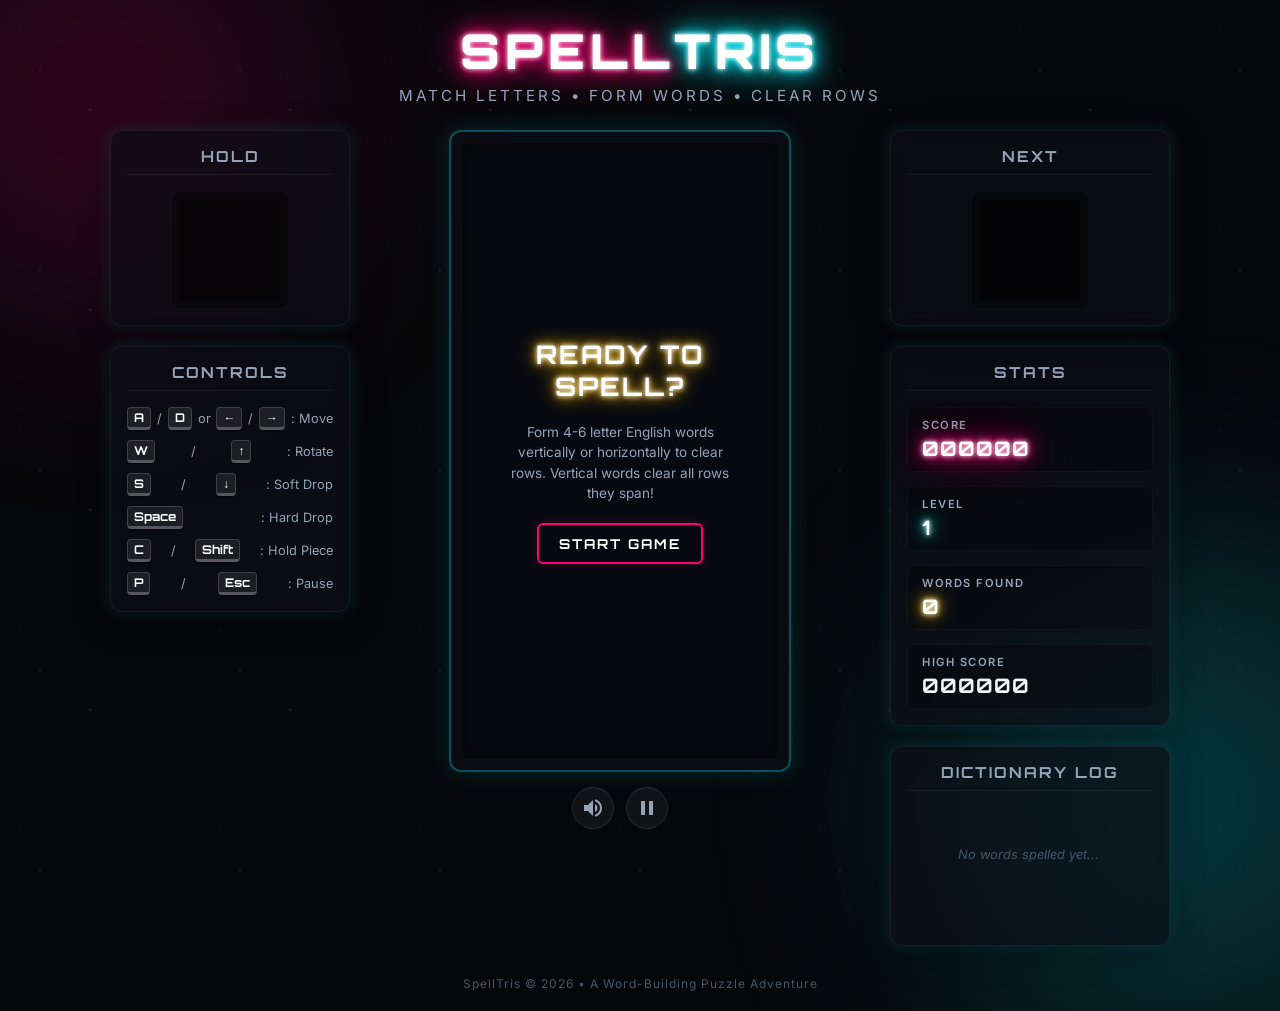
==== index.html @ 6c7e1a7a "Release: first_stable_version" ====
<!DOCTYPE html>
<html lang="en">
<head>
    <meta charset="UTF-8">
    <meta name="viewport" content="width=device-width, initial-scale=1.0">
    <title>SpellTris - The Word-Building Tetris Game</title>
    <meta name="description" content="A unique Tetris variant where rows are cleared by forming 4-6 letter words vertically or horizontally. Rotate letters, clear lines, and trigger massive cascades!">
    <link rel="stylesheet" href="style.css">
    <!-- Google Fonts -->
    <link rel="preconnect" href="https://fonts.googleapis.com">
    <link rel="preconnect" href="https://fonts.gstatic.com" crossorigin>
    <link href="https://fonts.googleapis.com/css2?family=Inter:wght@300;400;600;700&family=Orbitron:wght@400;700;900&display=swap" rel="stylesheet">
</head>
<body>
    <div class="stars"></div>
    <div class="glowing-orb orb-1"></div>
    <div class="glowing-orb orb-2"></div>

    <div class="app-container">
        <header>
            <h1 id="game-title" class="neon-text-magenta">SPELL<span class="neon-text-cyan">TRIS</span></h1>
            <p class="subtitle">Match Letters • Form Words • Clear Rows</p>
        </header>

        <main class="game-layout">
            <!-- Left Column: Hold and Instructions -->
            <section class="side-panel left-panel">
                <div class="panel-card glass-panel" id="hold-panel">
                    <h2 class="panel-title">HOLD</h2>
                    <div class="canvas-container">
                        <canvas id="hold-canvas" width="100" height="100"></canvas>
                    </div>
                </div>

                <div class="panel-card glass-panel instruction-card">
                    <h2 class="panel-title">CONTROLS</h2>
                    <ul class="control-list">
                        <li><span class="key">A</span> / <span class="key">D</span> or <span class="key">←</span> / <span class="key">→</span> : Move</li>
                        <li><span class="key">W</span> / <span class="key">↑</span> : Rotate</li>
                        <li><span class="key">S</span> / <span class="key">↓</span> : Soft Drop</li>
                        <li><span class="key">Space</span> : Hard Drop</li>
                        <li><span class="key">C</span> / <span class="key">Shift</span> : Hold Piece</li>
                        <li><span class="key">P</span> / <span class="key">Esc</span> : Pause</li>
                    </ul>
                </div>
            </section>

            <!-- Center Column: Main Game Grid -->
            <section class="center-panel">
                <div class="board-wrapper glass-panel">
                    <div class="canvas-container main-board-container">
                        <canvas id="game-canvas" width="300" height="600"></canvas>
                        
                        <!-- Overlay Screens -->
                        <div id="start-screen" class="overlay-screen active">
                            <h2 class="neon-text-gold">READY TO SPELL?</h2>
                            <p class="overlay-desc">Form 4-6 letter English words vertically or horizontally to clear rows. Vertical words clear all rows they span!</p>
                            <button id="start-btn" class="cyber-btn neon-border-magenta">START GAME</button>
                        </div>

                        <div id="pause-screen" class="overlay-screen">
                            <h2 class="neon-text-cyan">GAME PAUSED</h2>
                            <p class="overlay-desc">Press P or Resume to continue spelling</p>
                            <button id="resume-btn" class="cyber-btn neon-border-cyan">RESUME</button>
                        </div>

                        <div id="gameover-screen" class="overlay-screen">
                            <h2 class="neon-text-red">GAME OVER</h2>
                            <p class="overlay-desc">Your stack hit the ceiling!</p>
                            <div class="final-stats">
                                <p>Score: <span id="final-score" class="stat-highlight">0</span></p>
                                <p>Words Found: <span id="final-words" class="stat-highlight">0</span></p>
                            </div>
                            <button id="restart-btn" class="cyber-btn neon-border-gold">PLAY AGAIN</button>
                        </div>
                    </div>
                </div>
                
                <div class="quick-controls">
                    <button id="audio-toggle-btn" class="icon-btn" title="Toggle Sound">
                        <svg id="sound-icon-on" viewBox="0 0 24 24" width="24" height="24">
                            <path fill="currentColor" d="M14,3.23V5.29C16.89,6.15 19,8.83 19,12C19,15.17 16.89,17.85 14,18.71V20.77C18.07,19.86 21,16.28 21,12C21,7.72 18.07,4.14 14,3.23M16.5,12C16.5,10.23 15.5,8.71 14,7.97V16C15.5,15.29 16.5,13.77 16.5,12M3,9V15H7L12,20V4L7,9H3Z" />
                        </svg>
                        <svg id="sound-icon-off" viewBox="0 0 24 24" width="24" height="24" class="hidden">
                            <path fill="currentColor" d="M12,4L7,9H3V15H7L12,20V4M16.5,12A4.5,4.5 0 0,0 14,7.97V10.18L16.45,12.63C16.48,12.42 16.5,12.21 16.5,12M19,12C19,12.94 18.8,13.82 18.46,14.64L19.97,16.15C20.62,14.91 21,13.5 21,12A9,9 0 0,0 14,3.23V5.29C16.89,6.15 19,8.83 19,12M4.27,3L3,4.27L7.73,9H3V15H7L12,20V13.27L16.25,17.53C15.58,18.04 14.83,18.44 14,18.64V20.7C15.38,20.44 16.63,19.78 17.68,18.9L20.73,21.95L22,20.68L4.27,3Z" />
                        </svg>
                    </button>
                    <button id="pause-toggle-btn" class="icon-btn" title="Pause Game">
                        <svg id="pause-icon" viewBox="0 0 24 24" width="24" height="24">
                            <path fill="currentColor" d="M14,19H18V5H14M6,19H10V5H6V19Z" />
                        </svg>
                        <svg id="play-icon" viewBox="0 0 24 24" width="24" height="24" class="hidden">
                            <path fill="currentColor" d="M8,5.14V19.14L19,12.14L8,5.14Z" />
                        </svg>
                    </button>
                </div>
            </section>

            <!-- Right Column: Next Piece, Stats and Found Words -->
            <section class="side-panel right-panel">
                <div class="panel-card glass-panel" id="next-panel">
                    <h2 class="panel-title">NEXT</h2>
                    <div class="canvas-container">
                        <canvas id="next-canvas" width="100" height="100"></canvas>
                    </div>
                </div>

                <div class="panel-card glass-panel" id="stats-panel">
                    <h2 class="panel-title">STATS</h2>
                    <div class="stats-grid">
                        <div class="stat-item">
                            <span class="stat-label">SCORE</span>
                            <span id="score-val" class="stat-value neon-text-magenta">000000</span>
                        </div>
                        <div class="stat-item">
                            <span class="stat-label">LEVEL</span>
                            <span id="level-val" class="stat-value neon-text-cyan">1</span>
                        </div>
                        <div class="stat-item">
                            <span class="stat-label">WORDS FOUND</span>
                            <span id="words-val" class="stat-value neon-text-gold">0</span>
                        </div>
                        <div class="stat-item">
                            <span class="stat-label">HIGH SCORE</span>
                            <span id="high-score-val" class="stat-value">000000</span>
                        </div>
                    </div>
                </div>

                <div class="panel-card glass-panel" id="words-panel">
                    <h2 class="panel-title">DICTIONARY LOG</h2>
                    <div class="words-log-container">
                        <div id="words-log-empty" class="words-log-placeholder">No words spelled yet...</div>
                        <ul id="words-log-list" class="words-log-list"></ul>
                    </div>
                </div>
            </section>
        </main>

        <footer class="game-footer">
            <p>SpellTris © 2026 • A Word-Building Puzzle Adventure</p>
        </footer>
    </div>

    <!-- Alert / Toast for word clears -->
    <div id="word-alert" class="word-alert-banner hidden">
        <span id="alert-word-text">WORD!</span>
        <span id="alert-word-points">+100 PTS</span>
    </div>

    <!-- Load Game Files -->
    <script src="words.js"></script>
    <script src="game.js"></script>
</body>
</html>
---- style.css ----
:root {
    --bg-color: #06070a;
    --panel-bg: rgba(13, 15, 24, 0.7);
    --panel-border: rgba(255, 255, 255, 0.06);
    --panel-border-glow: rgba(0, 240, 255, 0.15);
    
    --neon-cyan: #00f0ff;
    --neon-magenta: #ff0077;
    --neon-gold: #ffb700;
    --neon-red: #ff2a2a;
    --neon-green: #05ff85;
    
    --text-primary: #f1f5f9;
    --text-secondary: #94a3b8;
    --text-dark: #475569;
}

* {
    box-sizing: border-box;
    margin: 0;
    padding: 0;
}

body {
    background-color: var(--bg-color);
    color: var(--text-primary);
    font-family: 'Inter', sans-serif;
    min-height: 100vh;
    overflow-x: hidden;
    position: relative;
    display: flex;
    justify-content: center;
    align-items: center;
}

/* Background effects */
.stars {
    position: fixed;
    top: 0;
    left: 0;
    width: 100%;
    height: 100%;
    z-index: -3;
    background-image: 
        radial-gradient(1px 1px at 20px 30px, #eee, rgba(0,0,0,0)),
        radial-gradient(1.5px 1.5px at 40px 70px, #fff, rgba(0,0,0,0)),
        radial-gradient(2px 2px at 90px 110px, #ddd, rgba(0,0,0,0)),
        radial-gradient(1px 1px at 150px 200px, #eee, rgba(0,0,0,0));
    background-repeat: repeat;
    background-size: 200px 200px;
    opacity: 0.15;
}

.glowing-orb {
    position: fixed;
    border-radius: 50%;
    filter: blur(120px);
    z-index: -2;
    opacity: 0.2;
    pointer-events: none;
    animation: float 20s infinite alternate ease-in-out;
}

.orb-1 {
    width: 400px;
    height: 400px;
    background: var(--neon-magenta);
    top: -100px;
    left: -100px;
}

.orb-2 {
    width: 500px;
    height: 500px;
    background: var(--neon-cyan);
    bottom: -150px;
    right: -150px;
    animation-delay: -5s;
}

@keyframes float {
    0% { transform: translate(0, 0) scale(1); }
    100% { transform: translate(50px, 50px) scale(1.1); }
}

/* Main Layout */
.app-container {
    width: 100%;
    max-width: 1100px;
    padding: 20px;
    display: flex;
    flex-direction: column;
    gap: 20px;
}

header {
    text-align: center;
    margin-bottom: 5px;
}

#game-title {
    font-family: 'Orbitron', sans-serif;
    font-size: 3rem;
    font-weight: 900;
    letter-spacing: 5px;
    margin-bottom: 5px;
}

.neon-text-magenta {
    color: #fff;
    text-shadow: 
        0 0 5px #fff,
        0 0 10px var(--neon-magenta),
        0 0 20px var(--neon-magenta),
        0 0 40px var(--neon-magenta);
}

.neon-text-cyan {
    color: #fff;
    text-shadow: 
        0 0 5px #fff,
        0 0 10px var(--neon-cyan),
        0 0 20px var(--neon-cyan),
        0 0 40px var(--neon-cyan);
}

.neon-text-gold {
    color: #fff;
    text-shadow: 
        0 0 5px #fff,
        0 0 10px var(--neon-gold),
        0 0 20px var(--neon-gold);
}

.neon-text-red {
    color: #fff;
    text-shadow: 
        0 0 5px #fff,
        0 0 10px var(--neon-red),
        0 0 20px var(--neon-red);
}

.subtitle {
    color: var(--text-secondary);
    font-size: 0.95rem;
    letter-spacing: 3px;
    text-transform: uppercase;
}

/* Game Interface */
.game-layout {
    display: grid;
    grid-template-columns: 240px 1fr 280px;
    gap: 20px;
    align-items: start;
}

/* Glass Panels */
.glass-panel {
    background: var(--panel-bg);
    border: 1px solid var(--panel-border);
    border-radius: 12px;
    box-shadow: 
        0 8px 32px 0 rgba(0, 0, 0, 0.4),
        0 0 15px var(--panel-border-glow);
    backdrop-filter: blur(10px);
    -webkit-backdrop-filter: blur(10px);
    overflow: hidden;
}

.panel-card {
    padding: 16px;
    display: flex;
    flex-direction: column;
    align-items: center;
    gap: 12px;
}

.panel-title {
    font-family: 'Orbitron', sans-serif;
    font-size: 0.95rem;
    font-weight: 700;
    letter-spacing: 2px;
    color: var(--text-secondary);
    width: 100%;
    text-align: center;
    border-bottom: 1px solid rgba(255, 255, 255, 0.05);
    padding-bottom: 8px;
    margin-bottom: 4px;
}

/* Side Panels */
.side-panel {
    display: flex;
    flex-direction: column;
    gap: 20px;
}

/* Canvas Containers */
.canvas-container {
    background: rgba(0, 0, 0, 0.4);
    border-radius: 8px;
    border: 1px solid rgba(255, 255, 255, 0.03);
    padding: 8px;
    display: flex;
    justify-content: center;
    align-items: center;
}

/* Instructions */
.instruction-card {
    align-items: flex-start;
}

.control-list {
    list-style: none;
    display: flex;
    flex-direction: column;
    gap: 10px;
    font-size: 0.8rem;
    width: 100%;
}

.control-list li {
    display: flex;
    justify-content: space-between;
    align-items: center;
    color: var(--text-secondary);
}

.key {
    background: rgba(255, 255, 255, 0.08);
    border: 1px solid rgba(255, 255, 255, 0.15);
    border-bottom: 3px solid rgba(255, 255, 255, 0.25);
    border-radius: 4px;
    padding: 2px 6px;
    font-family: 'Orbitron', sans-serif;
    font-size: 0.75rem;
    font-weight: 700;
    color: #fff;
    box-shadow: 0 2px 0 rgba(0,0,0,0.3);
}

/* Center Panel (Board) */
.center-panel {
    display: flex;
    flex-direction: column;
    align-items: center;
    gap: 15px;
}

.board-wrapper {
    position: relative;
    border: 2px solid rgba(0, 240, 255, 0.3);
    box-shadow: 0 0 25px rgba(0, 240, 255, 0.15);
    padding: 10px;
}

.main-board-container {
    position: relative;
}

/* Overlay Screen inside Canvas container */
.overlay-screen {
    position: absolute;
    top: 8px;
    left: 8px;
    right: 8px;
    bottom: 8px;
    background: rgba(8, 10, 18, 0.92);
    border-radius: 6px;
    z-index: 10;
    display: flex;
    flex-direction: column;
    justify-content: center;
    align-items: center;
    gap: 20px;
    padding: 24px;
    text-align: center;
    opacity: 0;
    pointer-events: none;
    transition: opacity 0.3s ease;
}

.overlay-screen.active {
    opacity: 1;
    pointer-events: all;
}

.overlay-screen h2 {
    font-family: 'Orbitron', sans-serif;
    font-size: 1.6rem;
    letter-spacing: 2px;
}

.overlay-desc {
    font-size: 0.85rem;
    color: var(--text-secondary);
    line-height: 1.5;
    max-width: 240px;
}

.final-stats {
    background: rgba(255, 255, 255, 0.03);
    border: 1px solid rgba(255, 255, 255, 0.05);
    border-radius: 8px;
    padding: 12px 24px;
    display: flex;
    flex-direction: column;
    gap: 8px;
    font-size: 0.9rem;
    width: 80%;
}

.stat-highlight {
    font-family: 'Orbitron', sans-serif;
    font-weight: 700;
    color: var(--neon-gold);
}

/* Cyber Button */
.cyber-btn {
    font-family: 'Orbitron', sans-serif;
    font-size: 0.85rem;
    font-weight: 700;
    letter-spacing: 2px;
    color: #fff;
    background: transparent;
    border: 2px solid transparent;
    padding: 10px 20px;
    border-radius: 6px;
    cursor: pointer;
    transition: all 0.2s ease;
    outline: none;
}

.neon-border-magenta {
    border-color: var(--neon-magenta);
    box-shadow: 0 0 10px rgba(255, 0, 119, 0.2);
}

.neon-border-magenta:hover {
    background: var(--neon-magenta);
    box-shadow: 0 0 20px rgba(255, 0, 119, 0.5);
    transform: scale(1.05);
}

.neon-border-cyan {
    border-color: var(--neon-cyan);
    box-shadow: 0 0 10px rgba(0, 240, 255, 0.2);
}

.neon-border-cyan:hover {
    background: var(--neon-cyan);
    color: #000;
    box-shadow: 0 0 20px rgba(0, 240, 255, 0.5);
    transform: scale(1.05);
}

.neon-border-gold {
    border-color: var(--neon-gold);
    box-shadow: 0 0 10px rgba(255, 183, 0, 0.2);
}

.neon-border-gold:hover {
    background: var(--neon-gold);
    color: #000;
    box-shadow: 0 0 20px rgba(255, 183, 0, 0.5);
    transform: scale(1.05);
}

/* Quick Controls */
.quick-controls {
    display: flex;
    gap: 12px;
    justify-content: center;
}

.icon-btn {
    background: rgba(255, 255, 255, 0.05);
    border: 1px solid rgba(255, 255, 255, 0.1);
    color: var(--text-secondary);
    padding: 8px;
    border-radius: 50%;
    cursor: pointer;
    display: flex;
    justify-content: center;
    align-items: center;
    transition: all 0.2s ease;
}

.icon-btn:hover {
    color: #fff;
    background: rgba(255, 255, 255, 0.12);
    border-color: var(--neon-cyan);
    box-shadow: 0 0 10px rgba(0, 240, 255, 0.3);
}

.hidden {
    display: none !important;
}

/* Stats panel */
.stats-grid {
    display: flex;
    flex-direction: column;
    gap: 14px;
    width: 100%;
}

.stat-item {
    display: flex;
    flex-direction: column;
    gap: 4px;
    background: rgba(0, 0, 0, 0.25);
    border: 1px solid rgba(255, 255, 255, 0.03);
    border-radius: 6px;
    padding: 10px 14px;
}

.stat-label {
    font-size: 0.7rem;
    font-weight: 600;
    color: var(--text-secondary);
    letter-spacing: 1.5px;
}

.stat-value {
    font-family: 'Orbitron', sans-serif;
    font-size: 1.25rem;
    font-weight: 700;
    letter-spacing: 1px;
}

/* Dictionary Log */
#words-panel {
    flex-grow: 1;
    min-height: 200px;
    width: 100%;
}

.words-log-container {
    width: 100%;
    max-height: 180px;
    overflow-y: auto;
    display: flex;
    flex-direction: column;
    gap: 8px;
    padding-right: 4px;
}

/* Custom scrollbar for word list */
.words-log-container::-webkit-scrollbar {
    width: 4px;
}

.words-log-container::-webkit-scrollbar-track {
    background: rgba(255, 255, 255, 0.02);
    border-radius: 2px;
}

.words-log-container::-webkit-scrollbar-thumb {
    background: rgba(0, 240, 255, 0.3);
    border-radius: 2px;
}

.words-log-container::-webkit-scrollbar-thumb:hover {
    background: rgba(0, 240, 255, 0.6);
}

.words-log-placeholder {
    color: var(--text-dark);
    font-size: 0.8rem;
    text-align: center;
    margin-top: 40px;
    font-style: italic;
}

.words-log-list {
    list-style: none;
    display: flex;
    flex-direction: column;
    gap: 6px;
}

.words-log-list li {
    display: flex;
    justify-content: space-between;
    align-items: center;
    background: rgba(255, 255, 255, 0.02);
    border-left: 3px solid var(--neon-gold);
    border-radius: 0 4px 4px 0;
    padding: 6px 10px;
    font-size: 0.8rem;
    animation: slideIn 0.3s ease forwards;
}

@keyframes slideIn {
    from { opacity: 0; transform: translateX(10px); }
    to { opacity: 1; transform: translateX(0); }
}

.word-name {
    font-family: 'Orbitron', sans-serif;
    font-weight: 700;
    letter-spacing: 1px;
    color: #fff;
}

.word-score {
    color: var(--neon-gold);
    font-weight: 600;
}

/* Word Alert Banner (Toast) */
.word-alert-banner {
    position: fixed;
    top: 30px;
    left: 50%;
    transform: translateX(-50%) translateY(-50px);
    background: rgba(8, 10, 18, 0.95);
    border: 2px solid var(--neon-gold);
    box-shadow: 
        0 0 20px rgba(255, 183, 0, 0.3),
        0 10px 40px rgba(0, 0, 0, 0.5);
    border-radius: 30px;
    padding: 12px 28px;
    display: flex;
    align-items: center;
    gap: 15px;
    z-index: 100;
    pointer-events: none;
    opacity: 0;
    transition: all 0.4s cubic-bezier(0.175, 0.885, 0.32, 1.275);
}

.word-alert-banner.active {
    transform: translateX(-50%) translateY(0);
    opacity: 1;
}

#alert-word-text {
    font-family: 'Orbitron', sans-serif;
    font-size: 1.4rem;
    font-weight: 900;
    letter-spacing: 2px;
    color: #fff;
    text-shadow: 0 0 10px var(--neon-gold);
}

#alert-word-points {
    color: var(--neon-green);
    font-size: 0.95rem;
    font-weight: 700;
    letter-spacing: 1px;
}

/* Footer styling */
.game-footer {
    text-align: center;
    color: var(--text-dark);
    font-size: 0.75rem;
    letter-spacing: 1px;
    margin-top: 10px;
}

/* Media Queries for Responsiveness */
@media (max-width: 900px) {
    .game-layout {
        grid-template-columns: 1fr;
        gap: 15px;
    }
    
    .side-panel.left-panel {
        order: 2;
        flex-direction: row;
    }
    
    .side-panel.right-panel {
        order: 3;
        flex-direction: row;
    }
    
    #hold-panel, .instruction-card, #next-panel, #stats-panel, #words-panel {
        flex: 1;
        min-height: auto;
    }
    
    .words-log-container {
        max-height: 120px;
    }
}
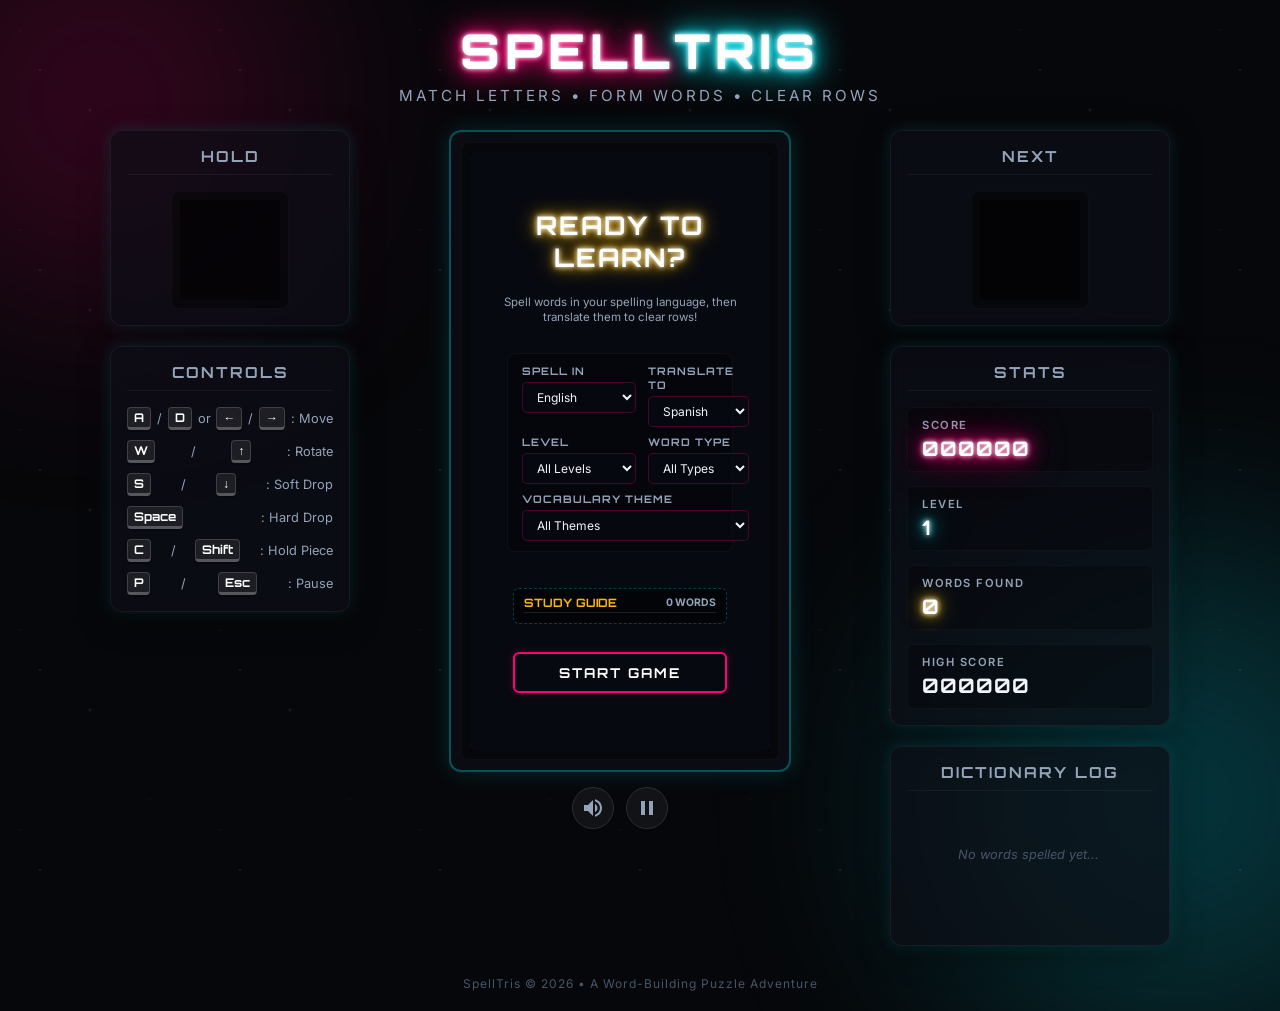
==== commit 7c0d9e63: "Implement SpellTris Language Learning Edition with dynamic study guide and targeted letter bag" ====
--- a/index.html
+++ b/index.html
@@ -53,15 +53,108 @@
                         
                         <!-- Overlay Screens -->
                         <div id="start-screen" class="overlay-screen active">
-                            <h2 class="neon-text-gold">READY TO SPELL?</h2>
-                            <p class="overlay-desc">Form 4-6 letter English words vertically or horizontally to clear rows. Vertical words clear all rows they span!</p>
-                            <button id="start-btn" class="cyber-btn neon-border-magenta">START GAME</button>
+                            <h2 class="neon-text-gold" style="margin-bottom: 2px;">READY TO LEARN?</h2>
+                            <p class="overlay-desc" style="font-size: 0.72rem; margin-bottom: 8px; line-height: 1.3;">Spell words in your spelling language, then translate them to clear rows!</p>
+                            
+                            <div class="setup-grid">
+                                <div class="setup-item">
+                                    <label for="lang-from">SPELL IN</label>
+                                    <select id="lang-from" class="cyber-select">
+                                        <option value="en" selected>English</option>
+                                        <option value="es">Spanish</option>
+                                        <option value="de">German</option>
+                                    </select>
+                                </div>
+                                <div class="setup-item">
+                                    <label for="lang-to">TRANSLATE TO</label>
+                                    <select id="lang-to" class="cyber-select">
+                                        <option value="en">English</option>
+                                        <option value="es" selected>Spanish</option>
+                                        <option value="de">German</option>
+                                    </select>
+                                </div>
+                                <div class="setup-item">
+                                    <label for="filter-level">LEVEL</label>
+                                    <select id="filter-level" class="cyber-select">
+                                        <option value="all" selected>All Levels</option>
+                                        <option value="beginner">Beginner</option>
+                                        <option value="intermediate">Intermediate</option>
+                                        <option value="advanced">Advanced</option>
+                                    </select>
+                                </div>
+                                <div class="setup-item">
+                                    <label for="filter-type">WORD TYPE</label>
+                                    <select id="filter-type" class="cyber-select">
+                                        <option value="all" selected>All Types</option>
+                                        <option value="noun">Nouns</option>
+                                        <option value="verb">Verbs</option>
+                                        <option value="adjective">Adjectives</option>
+                                        <option value="other">Other</option>
+                                    </select>
+                                </div>
+                                <div class="setup-item" style="grid-column: span 2;">
+                                    <label for="filter-theme">VOCABULARY THEME</label>
+                                    <select id="filter-theme" class="cyber-select">
+                                        <option value="all" selected>All Themes</option>
+                                        <option value="colors">Colors</option>
+                                        <option value="animals">Animals</option>
+                                        <option value="food">Food</option>
+                                        <option value="home">Home & Items</option>
+                                        <option value="sports">Sports & Actions</option>
+                                        <option value="nature">Nature & Elements</option>
+                                        <option value="body">Body Parts</option>
+                                        <option value="general">General Words</option>
+                                    </select>
+                                </div>
+                            </div>
+                            
+                            <!-- Dynamic Pre-Game Study Guide -->
+                            <div id="study-guide-box" style="margin-top: 8px; width: 85%; max-height: 100px; overflow-y: auto; background: rgba(0,0,0,0.45); border: 1px dashed rgba(0,240,255,0.25); border-radius: 6px; padding: 6px 10px; font-size: 0.72rem; text-align: left; box-sizing: border-box;">
+                                <div style="font-weight: 700; color: var(--neon-gold); margin-bottom: 4px; text-transform: uppercase; font-family: 'Orbitron', sans-serif; display: flex; justify-content: space-between; align-items: center; border-bottom: 1px solid rgba(255,255,255,0.1); padding-bottom: 2px;">
+                                    <span>Study Guide</span>
+                                    <span id="study-guide-count" style="font-size: 0.65rem; color: var(--text-secondary); font-family: 'Inter', sans-serif;">0 words</span>
+                                </div>
+                                <div id="study-guide-list" style="display: grid; grid-template-columns: repeat(2, 1fr); gap: 4px; color: var(--text-secondary); max-height: 70px;">
+                                    <!-- Dynamically populated -->
+                                </div>
+                            </div>
+                            
+                            <button id="start-btn" class="cyber-btn neon-border-magenta" style="margin-top: 8px; width: 85%;">START GAME</button>
                         </div>
 
                         <div id="pause-screen" class="overlay-screen">
                             <h2 class="neon-text-cyan">GAME PAUSED</h2>
                             <p class="overlay-desc">Press P or Resume to continue spelling</p>
                             <button id="resume-btn" class="cyber-btn neon-border-cyan">RESUME</button>
+                        </div>
+
+                        <!-- Translation Challenge Screen -->
+                        <div id="challenge-screen" class="overlay-screen">
+                            <h2 class="neon-text-gold" style="font-size: 1.4rem;">TRANSLATE IT!</h2>
+                            <p class="challenge-direction" style="font-size: 0.85rem; color: var(--text-secondary); line-height: 1.4; max-width: 240px; margin-bottom: 5px;">
+                                Translate "<span id="challenge-word-source" class="stat-highlight" style="font-family:'Orbitron',sans-serif; font-size:1.15rem;">CASA</span>" into <span id="challenge-target-lang" class="stat-highlight" style="color:var(--neon-cyan)">English</span>:
+                            </p>
+                            
+                            <div style="width: 80%; display: flex; flex-direction: column; gap: 8px; align-items: center;">
+                                <input type="text" id="challenge-input" class="cyber-input" placeholder="Type translation..." autocomplete="off" spellcheck="false" style="width: 100%; padding: 8px 12px; background: rgba(0,0,0,0.4); border: 1px solid rgba(0,240,255,0.3); border-radius: 6px; color: #fff; font-family: 'Inter', sans-serif; text-align: center; outline: none; font-size: 0.95rem; box-shadow: 0 0 10px rgba(0,240,255,0.05);">
+                                
+                                <div id="challenge-feedback" class="challenge-feedback hidden" style="font-size: 0.75rem; font-weight: 700; padding: 4px 10px; border-radius: 4px; text-transform: uppercase;">
+                                    INCORRECT!
+                                </div>
+                            </div>
+
+                            <div style="display: flex; gap: 10px; width: 80%; justify-content: center; margin-top: 5px;">
+                                <button id="challenge-hint-btn" class="cyber-btn neon-border-cyan" style="padding: 6px 12px; font-size: 0.7rem; flex: 1;">SHOW HINT</button>
+                                <button id="challenge-submit-btn" class="cyber-btn neon-border-magenta" style="padding: 6px 20px; font-size: 0.75rem; flex: 1.5;">SUBMIT</button>
+                            </div>
+                            
+                            <div class="challenge-attempts" style="font-size: 0.75rem; color: var(--text-secondary);">
+                                Attempts left: <span id="challenge-attempts-count" class="stat-highlight" style="color: var(--neon-gold); font-weight: 700;">2</span>
+                            </div>
+                            
+                            <div id="challenge-hint-box" class="challenge-hint-box hidden" style="background: rgba(255,255,255,0.02); border: 1px dashed rgba(255,255,255,0.1); border-radius: 6px; padding: 6px 12px; font-size: 0.75rem; color: var(--text-secondary); width: 80%; text-align: center;">
+                                Hint: <span id="challenge-hint-text" style="color: #fff; font-weight: 600; letter-spacing: 1px;"></span>
+                            </div>
                         </div>
 
                         <div id="gameover-screen" class="overlay-screen">
@@ -149,7 +242,7 @@
     </div>
 
     <!-- Load Game Files -->
-    <script src="words.js"></script>
+    <script src="vocab.js"></script>
     <script src="game.js"></script>
 </body>
 </html>
--- a/style.css
+++ b/style.css
@@ -590,3 +590,75 @@
         max-height: 120px;
     }
 }
+
+/* --- LANGUAGE LEARNING SETUP GRID & SELECTS --- */
+.setup-grid {
+    display: grid;
+    grid-template-columns: 1fr 1fr;
+    gap: 8px 12px;
+    width: 90%;
+    margin-bottom: 8px;
+    text-align: left;
+    background: rgba(0, 0, 0, 0.25);
+    border: 1px solid rgba(255, 255, 255, 0.04);
+    padding: 10px 14px;
+    border-radius: 8px;
+}
+
+.setup-item {
+    display: flex;
+    flex-direction: column;
+    gap: 4px;
+}
+
+.setup-item label {
+    font-family: 'Orbitron', sans-serif;
+    font-size: 0.65rem;
+    font-weight: 700;
+    color: var(--text-secondary);
+    letter-spacing: 1px;
+}
+
+.cyber-select {
+    background: rgba(8, 10, 18, 0.7);
+    border: 1px solid rgba(255, 0, 119, 0.25);
+    color: var(--text-primary);
+    padding: 6px 10px;
+    border-radius: 5px;
+    font-family: 'Inter', sans-serif;
+    font-size: 0.75rem;
+    outline: none;
+    cursor: pointer;
+    transition: all 0.2s ease;
+}
+
+.cyber-select:focus, .cyber-select:hover {
+    border-color: var(--neon-magenta);
+    box-shadow: 0 0 8px rgba(255, 0, 119, 0.2);
+}
+
+.cyber-select option {
+    background-color: #0b0c10;
+    color: #fff;
+}
+
+/* --- TRANSLATION CHALLENGE MODAL ELEMENTS --- */
+.challenge-feedback.correct {
+    background: rgba(5, 255, 133, 0.12);
+    border: 1px solid var(--neon-green);
+    color: var(--neon-green);
+    box-shadow: 0 0 8px rgba(5, 255, 133, 0.15);
+    animation: correct-pulse 1s infinite alternate;
+}
+
+.challenge-feedback.incorrect {
+    background: rgba(255, 42, 42, 0.12);
+    border: 1px solid var(--neon-red);
+    color: var(--neon-red);
+    box-shadow: 0 0 8px rgba(255, 42, 42, 0.15);
+}
+
+@keyframes correct-pulse {
+    from { box-shadow: 0 0 5px rgba(5, 255, 133, 0.2); }
+    to { box-shadow: 0 0 15px rgba(5, 255, 133, 0.45); }
+}
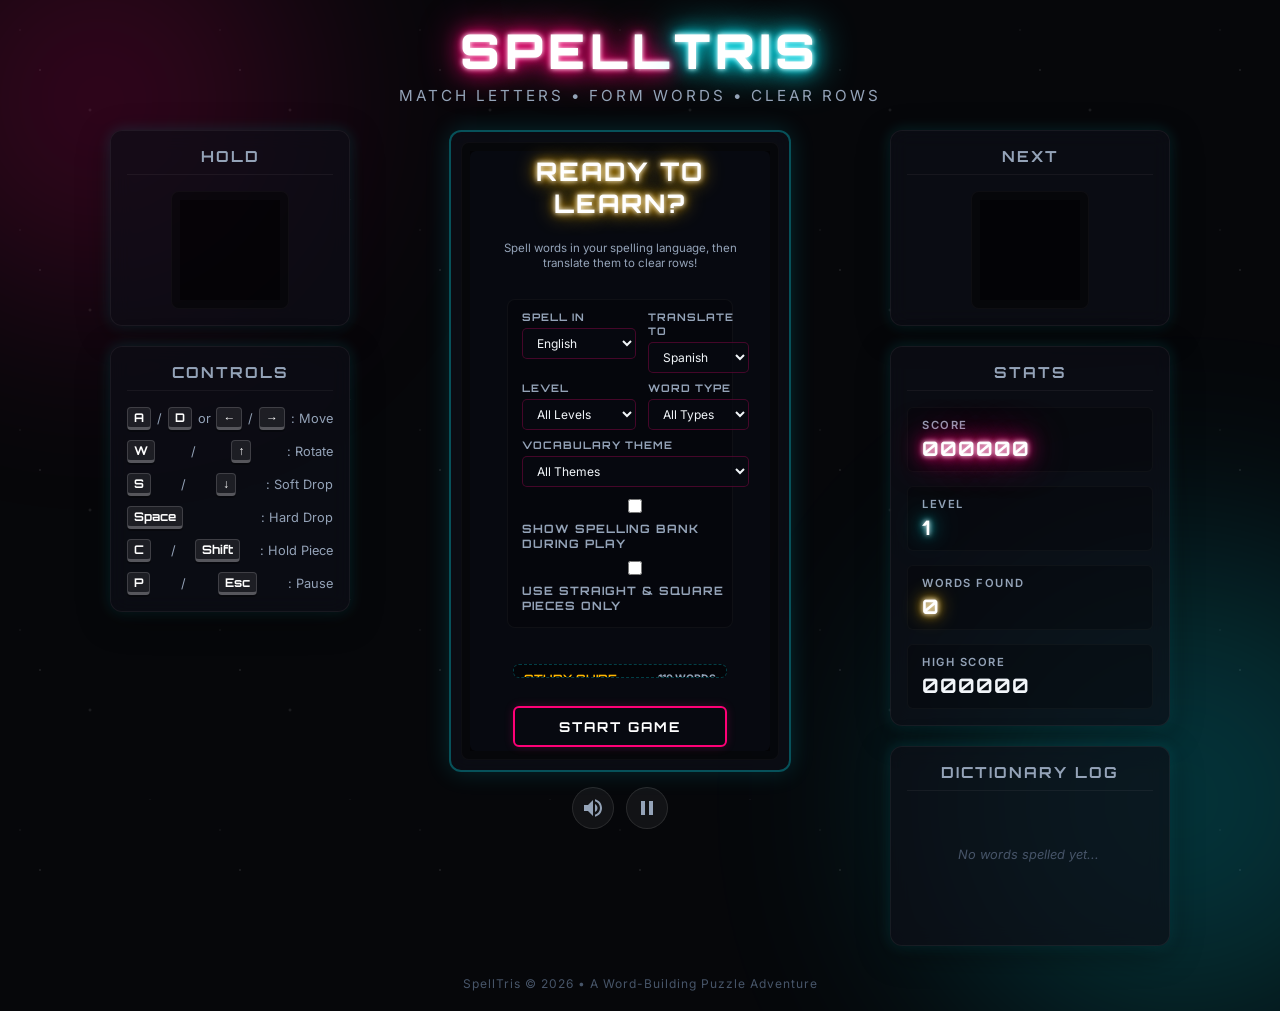
==== commit 32d23df1: "Implement Word Segment Spawning, in-game Spelling Bank, and straight/square piece restriction" ====
--- a/index.html
+++ b/index.html
@@ -43,6 +43,16 @@
                         <li><span class="key">P</span> / <span class="key">Esc</span> : Pause</li>
                     </ul>
                 </div>
+
+                <!-- Dynamic Active Words List during play -->
+                <div class="panel-card glass-panel hidden" id="active-words-panel" style="margin-top: 15px;">
+                    <h2 class="panel-title">SPELLING BANK</h2>
+                    <div style="max-height: 120px; overflow-y: auto; padding: 4px;">
+                        <ul id="active-words-list" style="list-style: none; padding: 0; margin: 0; font-size: 0.8rem; color: var(--text-secondary); line-height: 1.4; display: grid; grid-template-columns: repeat(2, 1fr); gap: 4px;">
+                            <!-- Populated at start -->
+                        </ul>
+                    </div>
+                </div>
             </section>
 
             <!-- Center Column: Main Game Grid -->
@@ -106,6 +116,14 @@
                                         <option value="general">General Words</option>
                                     </select>
                                 </div>
+                                <div class="setup-item" style="grid-column: span 2; display: flex; align-items: center; gap: 8px; justify-content: flex-start; margin-top: 4px;">
+                                    <input type="checkbox" id="show-spelling-bank" style="accent-color: var(--neon-magenta); width: 14px; height: 14px; cursor: pointer;">
+                                    <label for="show-spelling-bank" style="font-size: 0.72rem; cursor: pointer; color: var(--text-secondary); text-transform: uppercase;">Show Spelling Bank During Play</label>
+                                </div>
+                                <div class="setup-item" style="grid-column: span 2; display: flex; align-items: center; gap: 8px; justify-content: flex-start; margin-top: 2px; margin-bottom: 4px;">
+                                    <input type="checkbox" id="only-easy-pieces" style="accent-color: var(--neon-cyan); width: 14px; height: 14px; cursor: pointer;">
+                                    <label for="only-easy-pieces" style="font-size: 0.72rem; cursor: pointer; color: var(--text-secondary); text-transform: uppercase;">Use Straight & Square Pieces Only</label>
+                                </div>
                             </div>
                             
                             <!-- Dynamic Pre-Game Study Guide -->
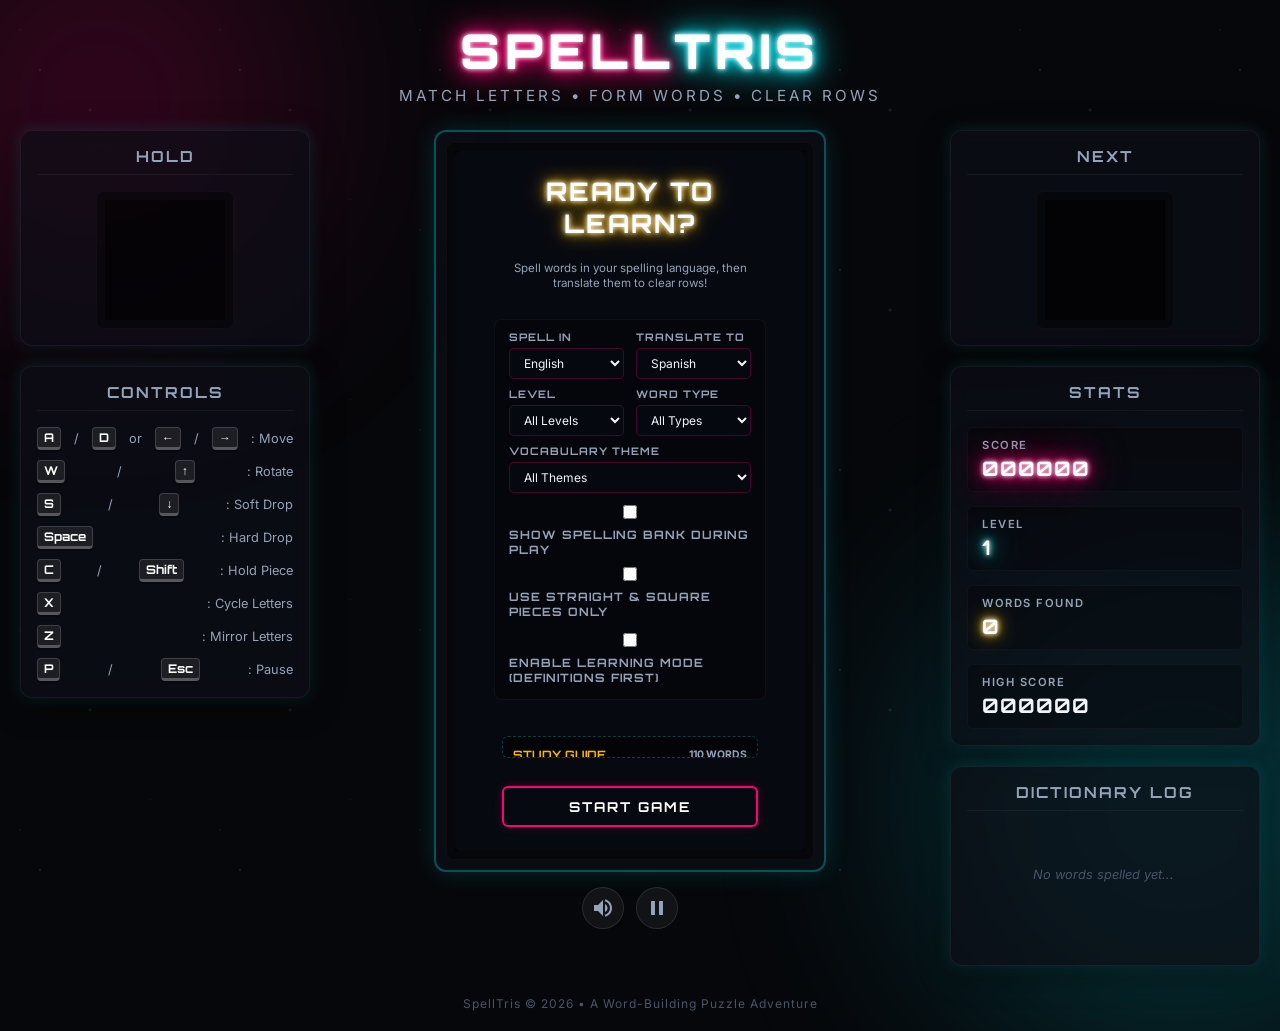
==== commit ee679020: "Implement layout adjustments, letter cycling/mirroring assists, learning mode, exit menus, countdown" ====
--- a/index.html
+++ b/index.html
@@ -28,7 +28,7 @@
                 <div class="panel-card glass-panel" id="hold-panel">
                     <h2 class="panel-title">HOLD</h2>
                     <div class="canvas-container">
-                        <canvas id="hold-canvas" width="100" height="100"></canvas>
+                        <canvas id="hold-canvas" width="120" height="120"></canvas>
                     </div>
                 </div>
 
@@ -40,15 +40,17 @@
                         <li><span class="key">S</span> / <span class="key">↓</span> : Soft Drop</li>
                         <li><span class="key">Space</span> : Hard Drop</li>
                         <li><span class="key">C</span> / <span class="key">Shift</span> : Hold Piece</li>
+                        <li><span class="key">X</span> : Cycle Letters</li>
+                        <li><span class="key">Z</span> : Mirror Letters</li>
                         <li><span class="key">P</span> / <span class="key">Esc</span> : Pause</li>
                     </ul>
                 </div>
 
                 <!-- Dynamic Active Words List during play -->
-                <div class="panel-card glass-panel hidden" id="active-words-panel" style="margin-top: 15px;">
+                <div class="panel-card glass-panel hidden" id="active-words-panel" style="margin-top: 15px; width: 100%;">
                     <h2 class="panel-title">SPELLING BANK</h2>
-                    <div style="max-height: 120px; overflow-y: auto; padding: 4px;">
-                        <ul id="active-words-list" style="list-style: none; padding: 0; margin: 0; font-size: 0.8rem; color: var(--text-secondary); line-height: 1.4; display: grid; grid-template-columns: repeat(2, 1fr); gap: 4px;">
+                    <div style="max-height: 250px; overflow-y: auto; padding: 4px;">
+                        <ul id="active-words-list" style="list-style: none; padding: 0; margin: 0; font-size: 0.8rem; color: var(--text-secondary); line-height: 1.4; display: grid; grid-template-columns: repeat(3, 1fr); gap: 6px;">
                             <!-- Populated at start -->
                         </ul>
                     </div>
@@ -59,7 +61,7 @@
             <section class="center-panel">
                 <div class="board-wrapper glass-panel">
                     <div class="canvas-container main-board-container">
-                        <canvas id="game-canvas" width="300" height="600"></canvas>
+                        <canvas id="game-canvas" width="350" height="700"></canvas>
                         
                         <!-- Overlay Screens -->
                         <div id="start-screen" class="overlay-screen active">
@@ -124,15 +126,19 @@
                                     <input type="checkbox" id="only-easy-pieces" style="accent-color: var(--neon-cyan); width: 14px; height: 14px; cursor: pointer;">
                                     <label for="only-easy-pieces" style="font-size: 0.72rem; cursor: pointer; color: var(--text-secondary); text-transform: uppercase;">Use Straight & Square Pieces Only</label>
                                 </div>
+                                <div class="setup-item" style="grid-column: span 2; display: flex; align-items: center; gap: 8px; justify-content: flex-start; margin-top: 2px; margin-bottom: 4px;">
+                                    <input type="checkbox" id="learning-mode" style="accent-color: var(--neon-gold); width: 14px; height: 14px; cursor: pointer;">
+                                    <label for="learning-mode" style="font-size: 0.72rem; cursor: pointer; color: var(--text-secondary); text-transform: uppercase;">Enable Learning Mode (Definitions first)</label>
+                                </div>
                             </div>
                             
                             <!-- Dynamic Pre-Game Study Guide -->
-                            <div id="study-guide-box" style="margin-top: 8px; width: 85%; max-height: 100px; overflow-y: auto; background: rgba(0,0,0,0.45); border: 1px dashed rgba(0,240,255,0.25); border-radius: 6px; padding: 6px 10px; font-size: 0.72rem; text-align: left; box-sizing: border-box;">
+                            <div id="study-guide-box" style="margin-top: 8px; width: 85%; max-height: 250px; overflow-y: auto; background: rgba(0,0,0,0.45); border: 1px dashed rgba(0,240,255,0.25); border-radius: 6px; padding: 10px; font-size: 0.72rem; text-align: left; box-sizing: border-box;">
                                 <div style="font-weight: 700; color: var(--neon-gold); margin-bottom: 4px; text-transform: uppercase; font-family: 'Orbitron', sans-serif; display: flex; justify-content: space-between; align-items: center; border-bottom: 1px solid rgba(255,255,255,0.1); padding-bottom: 2px;">
                                     <span>Study Guide</span>
                                     <span id="study-guide-count" style="font-size: 0.65rem; color: var(--text-secondary); font-family: 'Inter', sans-serif;">0 words</span>
                                 </div>
-                                <div id="study-guide-list" style="display: grid; grid-template-columns: repeat(2, 1fr); gap: 4px; color: var(--text-secondary); max-height: 70px;">
+                                <div id="study-guide-list" style="display: grid; grid-template-columns: repeat(2, 1fr); gap: 6px; color: var(--text-secondary); max-height: 180px; overflow-y: auto;">
                                     <!-- Dynamically populated -->
                                 </div>
                             </div>
@@ -140,50 +146,65 @@
                             <button id="start-btn" class="cyber-btn neon-border-magenta" style="margin-top: 8px; width: 85%;">START GAME</button>
                         </div>
 
-                        <div id="pause-screen" class="overlay-screen">
-                            <h2 class="neon-text-cyan">GAME PAUSED</h2>
-                            <p class="overlay-desc">Press P or Resume to continue spelling</p>
-                            <button id="resume-btn" class="cyber-btn neon-border-cyan">RESUME</button>
-                        </div>
-
-                        <!-- Translation Challenge Screen -->
-                        <div id="challenge-screen" class="overlay-screen">
-                            <h2 class="neon-text-gold" style="font-size: 1.4rem;">TRANSLATE IT!</h2>
-                            <p class="challenge-direction" style="font-size: 0.85rem; color: var(--text-secondary); line-height: 1.4; max-width: 240px; margin-bottom: 5px;">
-                                Translate "<span id="challenge-word-source" class="stat-highlight" style="font-family:'Orbitron',sans-serif; font-size:1.15rem;">CASA</span>" into <span id="challenge-target-lang" class="stat-highlight" style="color:var(--neon-cyan)">English</span>:
-                            </p>
-                            
-                            <div style="width: 80%; display: flex; flex-direction: column; gap: 8px; align-items: center;">
-                                <input type="text" id="challenge-input" class="cyber-input" placeholder="Type translation..." autocomplete="off" spellcheck="false" style="width: 100%; padding: 8px 12px; background: rgba(0,0,0,0.4); border: 1px solid rgba(0,240,255,0.3); border-radius: 6px; color: #fff; font-family: 'Inter', sans-serif; text-align: center; outline: none; font-size: 0.95rem; box-shadow: 0 0 10px rgba(0,240,255,0.05);">
-                                
-                                <div id="challenge-feedback" class="challenge-feedback hidden" style="font-size: 0.75rem; font-weight: 700; padding: 4px 10px; border-radius: 4px; text-transform: uppercase;">
-                                    INCORRECT!
-                                </div>
-                            </div>
-
-                            <div style="display: flex; gap: 10px; width: 80%; justify-content: center; margin-top: 5px;">
-                                <button id="challenge-hint-btn" class="cyber-btn neon-border-cyan" style="padding: 6px 12px; font-size: 0.7rem; flex: 1;">SHOW HINT</button>
-                                <button id="challenge-submit-btn" class="cyber-btn neon-border-magenta" style="padding: 6px 20px; font-size: 0.75rem; flex: 1.5;">SUBMIT</button>
-                            </div>
-                            
-                            <div class="challenge-attempts" style="font-size: 0.75rem; color: var(--text-secondary);">
-                                Attempts left: <span id="challenge-attempts-count" class="stat-highlight" style="color: var(--neon-gold); font-weight: 700;">2</span>
-                            </div>
-                            
-                            <div id="challenge-hint-box" class="challenge-hint-box hidden" style="background: rgba(255,255,255,0.02); border: 1px dashed rgba(255,255,255,0.1); border-radius: 6px; padding: 6px 12px; font-size: 0.75rem; color: var(--text-secondary); width: 80%; text-align: center;">
-                                Hint: <span id="challenge-hint-text" style="color: #fff; font-weight: 600; letter-spacing: 1px;"></span>
-                            </div>
-                        </div>
-
-                        <div id="gameover-screen" class="overlay-screen">
-                            <h2 class="neon-text-red">GAME OVER</h2>
-                            <p class="overlay-desc">Your stack hit the ceiling!</p>
-                            <div class="final-stats">
-                                <p>Score: <span id="final-score" class="stat-highlight">0</span></p>
-                                <p>Words Found: <span id="final-words" class="stat-highlight">0</span></p>
-                            </div>
-                            <button id="restart-btn" class="cyber-btn neon-border-gold">PLAY AGAIN</button>
-                        </div>
+                         <div id="pause-screen" class="overlay-screen">
+                             <h2 class="neon-text-cyan">GAME PAUSED</h2>
+                             <p class="overlay-desc">Press P or Resume to continue spelling</p>
+                             <button id="resume-btn" class="cyber-btn neon-border-cyan">RESUME</button>
+                             <button id="pause-quit-btn" class="cyber-btn neon-border-red" style="margin-top: 10px; width: 85%; padding: 8px; font-size: 0.75rem;">QUIT TO MENU</button>
+                         </div>
+                         
+                         <!-- Resume Countdown Screen -->
+                         <div id="countdown-screen" class="overlay-screen" style="background: rgba(8, 10, 18, 0.8); z-index: 20;">
+                             <h1 id="countdown-text" class="neon-text-gold" style="font-family: 'Orbitron', sans-serif; font-size: 5rem; font-weight: 900; line-height: 1; margin: 0; text-align: center;">3</h1>
+                         </div>
+
+                         <!-- Translation Challenge Screen -->
+                         <div id="challenge-screen" class="overlay-screen">
+                             <h2 id="challenge-title" class="neon-text-gold" style="font-size: 1.4rem;">TRANSLATE IT!</h2>
+                             <p id="challenge-desc" class="challenge-direction" style="font-size: 0.85rem; color: var(--text-secondary); line-height: 1.4; max-width: 240px; margin-bottom: 5px;">
+                                 Translate "<span id="challenge-word-source" class="stat-highlight" style="font-family:'Orbitron',sans-serif; font-size:1.15rem;">CASA</span>" into <span id="challenge-target-lang" class="stat-highlight" style="color:var(--neon-cyan)">English</span>:
+                             </p>
+                             
+                             <div id="challenge-quiz-form" style="width: 80%; display: flex; flex-direction: column; gap: 8px; align-items: center;">
+                                 <input type="text" id="challenge-input" class="cyber-input" placeholder="Type translation..." autocomplete="off" spellcheck="false" style="width: 100%; padding: 8px 12px; background: rgba(0,0,0,0.4); border: 1px solid rgba(0,240,255,0.3); border-radius: 6px; color: #fff; font-family: 'Inter', sans-serif; text-align: center; outline: none; font-size: 0.95rem; box-shadow: 0 0 10px rgba(0,240,255,0.05);">
+                                 
+                                 <div id="challenge-feedback" class="challenge-feedback hidden" style="font-size: 0.75rem; font-weight: 700; padding: 4px 10px; border-radius: 4px; text-transform: uppercase;">
+                                     INCORRECT!
+                                 </div>
+                             </div>
+
+                             <div id="challenge-quiz-buttons" style="display: flex; gap: 10px; width: 80%; justify-content: center; margin-top: 5px;">
+                                 <button id="challenge-hint-btn" class="cyber-btn neon-border-cyan" style="padding: 6px 12px; font-size: 0.7rem; flex: 1;">SHOW HINT</button>
+                                 <button id="challenge-submit-btn" class="cyber-btn neon-border-magenta" style="padding: 6px 20px; font-size: 0.75rem; flex: 1.5;">SUBMIT</button>
+                             </div>
+                             
+                             <div id="challenge-attempts" class="challenge-attempts" style="font-size: 0.75rem; color: var(--text-secondary);">
+                                 Attempts left: <span id="challenge-attempts-count" class="stat-highlight" style="color: var(--neon-gold); font-weight: 700;">2</span>
+                             </div>
+                             
+                             <div id="challenge-hint-box" class="challenge-hint-box hidden" style="background: rgba(255,255,255,0.02); border: 1px dashed rgba(255,255,255,0.1); border-radius: 6px; padding: 6px 12px; font-size: 0.75rem; color: var(--text-secondary); width: 80%; text-align: center;">
+                                 Hint: <span id="challenge-hint-text" style="color: #fff; font-weight: 600; letter-spacing: 1px;"></span>
+                             </div>
+
+                             <!-- Learning Mode Info View -->
+                             <div id="challenge-learn-info" class="hidden" style="width: 80%; display: flex; flex-direction: column; gap: 12px; align-items: center; margin-top: 5px;">
+                                 <div style="background: rgba(5, 255, 133, 0.08); border: 1px solid var(--neon-green); border-radius: 6px; padding: 12px; width: 100%; font-size: 0.82rem; line-height: 1.5; color: #fff; text-align: center; box-sizing: border-box;">
+                                     Definition: <span id="challenge-learn-definition" style="color: var(--neon-cyan); font-weight: 700;">HOUSE</span>
+                                 </div>
+                                 <button id="challenge-learn-continue-btn" class="cyber-btn neon-border-magenta" style="width: 100%; padding: 8px 20px; font-size: 0.8rem;">GOT IT, CONTINUE</button>
+                             </div>
+                         </div>
+
+                         <div id="gameover-screen" class="overlay-screen">
+                             <h2 class="neon-text-red">GAME OVER</h2>
+                             <p class="overlay-desc">Your stack hit the ceiling!</p>
+                             <div class="final-stats">
+                                 <p>Score: <span id="final-score" class="stat-highlight">0</span></p>
+                                 <p>Words Found: <span id="final-words" class="stat-highlight">0</span></p>
+                             </div>
+                             <button id="restart-btn" class="cyber-btn neon-border-gold">PLAY AGAIN</button>
+                             <button id="gameover-quit-btn" class="cyber-btn neon-border-magenta" style="margin-top: 10px; width: 80%; padding: 8px; font-size: 0.75rem;">MAIN MENU</button>
+                         </div>
                     </div>
                 </div>
                 
@@ -212,7 +233,7 @@
                 <div class="panel-card glass-panel" id="next-panel">
                     <h2 class="panel-title">NEXT</h2>
                     <div class="canvas-container">
-                        <canvas id="next-canvas" width="100" height="100"></canvas>
+                        <canvas id="next-canvas" width="120" height="120"></canvas>
                     </div>
                 </div>
 
--- a/style.css
+++ b/style.css
@@ -86,7 +86,7 @@
 /* Main Layout */
 .app-container {
     width: 100%;
-    max-width: 1100px;
+    max-width: 1300px;
     padding: 20px;
     display: flex;
     flex-direction: column;
@@ -150,7 +150,7 @@
 /* Game Interface */
 .game-layout {
     display: grid;
-    grid-template-columns: 240px 1fr 280px;
+    grid-template-columns: 290px 1fr 310px;
     gap: 20px;
     align-items: start;
 }
@@ -441,7 +441,7 @@
 
 .words-log-container {
     width: 100%;
-    max-height: 180px;
+    max-height: 280px;
     overflow-y: auto;
     display: flex;
     flex-direction: column;
